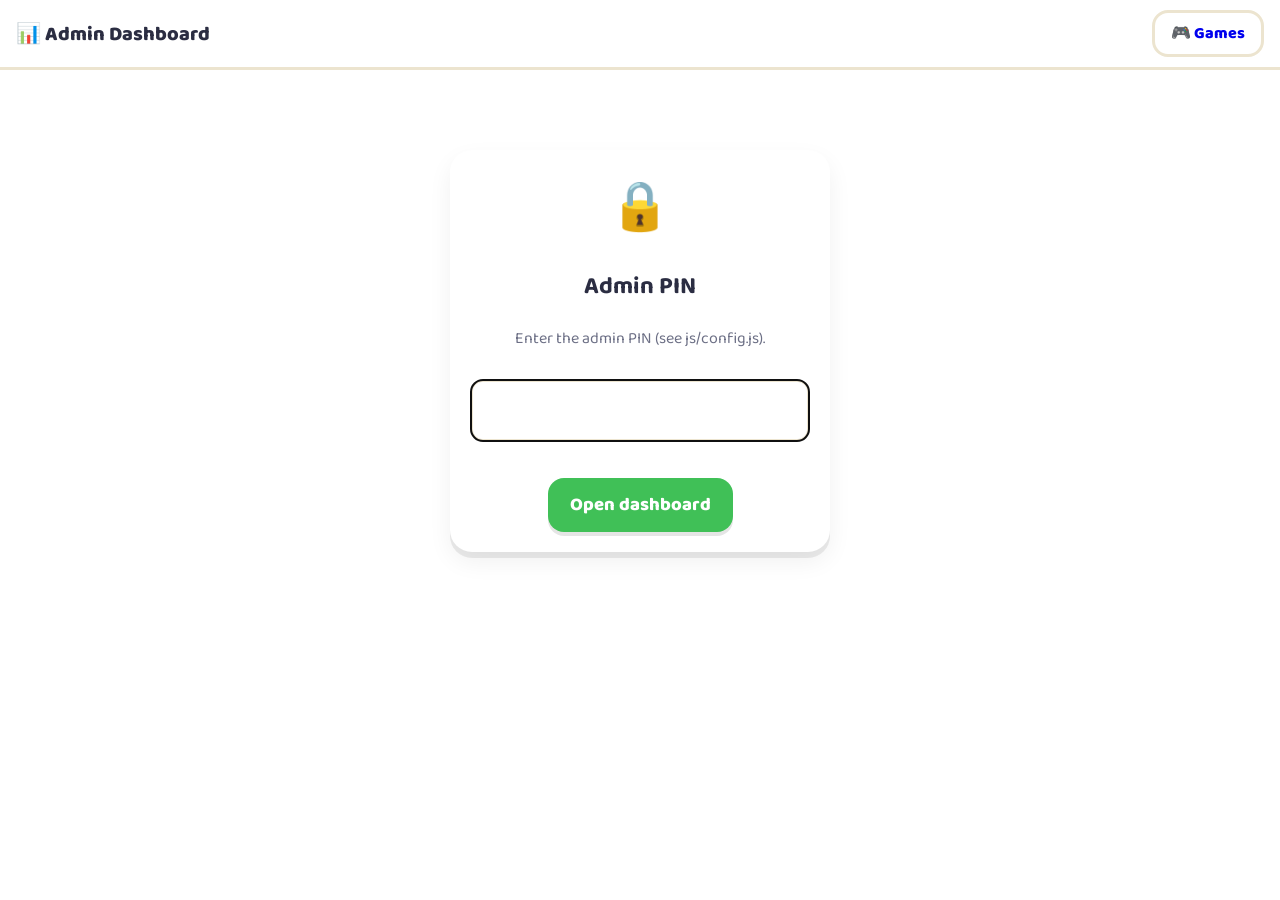
==== admin.html @ aa6cdc8b "Add player names and an admin progress dashboard - Kids enter their name before playing; stars are k" ====
<!doctype html>
<html lang="en">
<head>
  <meta charset="utf-8">
  <meta name="viewport" content="width=device-width, initial-scale=1">
  <title>Admin Dashboard · Learn & Play</title>
  <meta name="robots" content="noindex">
  <link rel="icon" href="data:image/svg+xml,<svg xmlns='http://www.w3.org/2000/svg' viewBox='0 0 100 100'><text y='.9em' font-size='90'>📊</text></svg>">
  <link rel="preconnect" href="https://fonts.googleapis.com">
  <link rel="preconnect" href="https://fonts.gstatic.com" crossorigin>
  <link href="https://fonts.googleapis.com/css2?family=Baloo+2:wght@500;700;800&family=Cairo:wght@500;700;800&display=swap" rel="stylesheet">
  <link rel="stylesheet" href="css/style.css">
  <style>
    main { max-width: 1180px; }
    .admin-top { display: flex; flex-wrap: wrap; gap: 10px; align-items: center; justify-content: space-between; margin-bottom: 14px; }
    .admin-top h2 { margin: 0; font-size: 1.8rem; }
    .source { font-weight: 700; padding: 6px 14px; border-radius: 999px; background: #fff; border: 3px solid var(--line); }
    .source.cloud { border-color: #74c0fc; background: #e7f5ff; }
    .source.local { border-color: #ffd43b; background: #fff9db; }
    .note { background: #fff9db; border: 2px solid #ffe066; border-radius: 14px; padding: 10px 14px; margin-bottom: 14px; }
    .filters { display: flex; flex-wrap: wrap; gap: 10px; margin-bottom: 16px; }
    .filters select, .filters input, .pin-box input {
      font: inherit; font-weight: 700; padding: 8px 12px; border-radius: 12px; border: 3px solid var(--line); background: #fff;
    }
    .filters input { flex: 1; min-width: 160px; }
    .kpis { display: grid; grid-template-columns: repeat(auto-fit, minmax(160px, 1fr)); gap: 12px; margin-bottom: 18px; }
    .kpi { background: #fff; border-radius: 18px; padding: 14px 16px; box-shadow: var(--shadow); }
    .kpi .v { font-size: 2rem; font-weight: 800; line-height: 1.1; }
    .kpi .l { color: var(--muted); font-weight: 700; }
    .table-wrap { overflow-x: auto; background: #fff; border-radius: 18px; box-shadow: var(--shadow); }
    table { width: 100%; border-collapse: collapse; font-size: 1rem; }
    th, td { padding: 10px 12px; text-align: start; border-bottom: 2px solid #f1f3f5; white-space: nowrap; }
    th { background: #f8f9fa; cursor: pointer; user-select: none; position: sticky; top: 0; }
    th.nosort { cursor: default; }
    tbody tr.click { cursor: pointer; }
    tbody tr.click:hover { background: #f1f8ff; }
    .pct { display: inline-flex; align-items: center; gap: 8px; }
    .meter { width: 70px; height: 10px; border-radius: 99px; background: #f1f3f5; overflow: hidden; }
    .meter i { display: block; height: 100%; border-radius: 99px; }
    .badge { display: inline-block; padding: 2px 10px; border-radius: 99px; font-weight: 800; font-size: .9rem; }
    .b-ex { background: #d3f9d8; color: #2b8a3e; } .b-vg { background: #e7f5ff; color: #1864ab; }
    .b-ok { background: #fff3bf; color: #e67700; } .b-low { background: #ffe3e3; color: #c92a2a; }
    .muted { color: var(--muted); }
    .empty { padding: 30px; text-align: center; color: var(--muted); }
    .pin-box { max-width: 380px; margin: 60px auto; text-align: center; }
    .pin-box input { width: 100%; text-align: center; font-size: 1.6rem; letter-spacing: 6px; margin: 12px 0; }
    .err { color: var(--bad); font-weight: 700; min-height: 1.5em; }
    .kid-head { display: flex; align-items: center; gap: 12px; flex-wrap: wrap; margin: 6px 0 14px; }
    .kid-head h2 { margin: 0; font-size: 2rem; }
    .cols { display: grid; grid-template-columns: 1fr 1fr; gap: 16px; }
    .cols h3, .section h3 { margin: 18px 0 8px; }
    @media (max-width: 800px) { .cols { grid-template-columns: 1fr; } }
  </style>
</head>
<body>
  <header class="topbar">
    <a class="brand" href="index.html" style="text-decoration:none;color:inherit">📊 Admin Dashboard</a>
    <div class="spacer"></div>
    <a class="btn ghost" href="index.html" style="text-decoration:none">🎮 Games</a>
  </header>
  <main id="app"></main>

  <script src="js/config.js"></script>
  <script src="js/progress.js"></script>
  <script src="js/util.js"></script>
  <script>
  (function () {
    const esc = U.esc, $app = document.getElementById('app');
    const SUBJ = { english: '🔤 English', math: '🔢 Math', arabic: '🌙 Arabic' };
    const GAME = { quiz: '❓ Quiz', time: '⏱️ Time Attack', balloon: '🎈 Balloon Pop', memory: '🃏 Memory', builder: '🧩 Word Builder' };
    const S = { pin: '', data: [], kid: null, sort: 'last', dir: -1, f: { grade: '', subject: '', q: '', days: '' } };

    /* Percent for one game: right answers out of total when that makes sense, otherwise stars out of 3. */
    const pct = r => (['quiz', 'balloon', 'builder'].includes(r.game) && +r.total > 0) ? Math.min(1, +r.score / +r.total) : (+r.stars || 0) / 3;
    const level = p => p >= .9 ? ['Excellent', 'b-ex'] : p >= .75 ? ['Very good', 'b-vg'] : p >= .6 ? ['Good', 'b-ok'] : ['Needs practice', 'b-low'];
    const pctHTML = p => p == null ? '<span class="muted">—</span>' :
      `<span class="pct"><span class="meter"><i style="width:${Math.round(p * 100)}%;background:${p >= .75 ? '#40c057' : p >= .6 ? '#fab005' : '#fa5252'}"></i></span>${Math.round(p * 100)}%</span>`;
    const badge = p => { const [l, c] = level(p); return `<span class="badge ${c}">${l}</span>`; };
    const avg = rs => rs.length ? rs.reduce((s, r) => s + pct(r), 0) / rs.length : null;
    const when = iso => { const d = new Date(iso); return isNaN(d) ? '' : d.toLocaleDateString() + ' ' + d.toLocaleTimeString([], { hour: '2-digit', minute: '2-digit' }); };
    const keyOf = n => String(n || '').trim().toLowerCase();

    /* ---------- Login ---------- */
    function login(msg = '') {
      $app.innerHTML = `<form class="card pin-box">
        <div style="font-size:3rem">🔒</div><h2>Admin PIN</h2>
        <p class="muted">${Progress.cloud() ? 'Enter the PIN you set in your Google Apps Script.' : 'Enter the admin PIN (see js/config.js).'}</p>
        <input id="pin" type="password" inputmode="numeric" autocomplete="current-password" required>
        <div class="err">${esc(msg)}</div>
        <button class="btn primary" type="submit">Open dashboard</button></form>`;
      const inp = $app.querySelector('#pin'); inp.focus();
      $app.querySelector('form').onsubmit = async e => { e.preventDefault(); await unlock(inp.value); };
    }
    async function unlock(pin) {
      try {
        if (Progress.cloud()) S.data = await Progress.fetchCloud(pin);
        else { if (pin !== String(CONFIG.LOCAL_ADMIN_PIN)) throw new Error('Wrong PIN'); S.data = Progress.local(); }
        S.pin = pin;
        try { sessionStorage.setItem('kg-admin-pin', pin); } catch (e) {}
        render();
      } catch (e) {
        try { sessionStorage.removeItem('kg-admin-pin'); } catch (er) {}
        login(e.message === 'Wrong PIN' ? 'Wrong PIN, try again.' : 'Could not load results: ' + e.message);
      }
    }

    /* ---------- Data helpers ---------- */
    function filtered() {
      const { grade, subject, q, days } = S.f, since = days ? Date.now() - days * 864e5 : 0;
      return S.data.filter(r => r.name &&
        (!grade || String(r.grade) === grade) && (!subject || r.subject === subject) &&
        (!q || keyOf(r.name).includes(keyOf(q))) && (!since || new Date(r.time) >= since));
    }
    function byKid(rows) {
      const m = new Map();
      for (const r of rows) {
        const k = keyOf(r.name);
        if (!m.has(k)) m.set(k, { key: k, name: String(r.name).trim(), rows: [] });
        m.get(k).rows.push(r);
      }
      return [...m.values()].map(k => {
        const rs = k.rows, sub = s => { const x = rs.filter(r => r.subject === s); return x.length ? avg(x) : null; };
        return Object.assign(k, {
          games: rs.length, avg: avg(rs), stars: rs.reduce((s, r) => s + (+r.stars || 0), 0),
          english: sub('english'), math: sub('math'), arabic: sub('arabic'),
          grades: [...new Set(rs.map(r => +r.grade))].sort().join(', '),
          last: rs.reduce((a, r) => (r.time > a ? r.time : a), ''),
          minutes: Math.round(rs.reduce((s, r) => s + (+r.seconds || 0), 0) / 60),
        });
      });
    }

    /* ---------- Overview ---------- */
    function render() { return S.kid ? kidView() : overview(); }

    function header() {
      const cloud = Progress.cloud();
      return `<div class="admin-top"><h2>${S.kid ? '' : 'Kids progress'}</h2>
        <div class="row" style="margin:0">
          <span class="source ${cloud ? 'cloud' : 'local'}">${cloud ? '☁️ Google Sheet · all devices' : '📱 This device only'}</span>
          <button class="btn ghost" id="refresh">🔄 Refresh</button>
          <button class="btn ghost" id="csv">⬇️ Export CSV</button>
        </div></div>
        ${cloud ? '' : `<div class="note">📱 Results are only being saved on <b>this device</b>. To see every child's results from any phone, tablet or computer, connect a free Google Sheet. The steps are in the README, under <b>"Collect results from all devices"</b>.</div>`}`;
    }
    function bindHeader() {
      $app.querySelector('#refresh').onclick = () => unlock(S.pin);
      $app.querySelector('#csv').onclick = exportCSV;
    }

    function overview() {
      const rows = filtered(), kids = byKid(rows);
      const col = { name: k => k.name.toLowerCase(), games: k => k.games, avg: k => k.avg, stars: k => k.stars, english: k => k.english ?? -1, math: k => k.math ?? -1, arabic: k => k.arabic ?? -1, last: k => k.last, minutes: k => k.minutes };
      const f = col[S.sort] || col.last;
      kids.sort((a, b) => (f(a) > f(b) ? 1 : f(a) < f(b) ? -1 : 0) * S.dir);
      const th = (id, label) => `<th data-s="${id}">${label}${S.sort === id ? (S.dir > 0 ? ' ▲' : ' ▼') : ''}</th>`;
      $app.innerHTML = header() + `
        <div class="filters">
          <input id="q" placeholder="🔍 Search a name" value="${esc(S.f.q)}" dir="auto">
          <select id="grade"><option value="">All grades</option>${[1, 2, 3, 4, 5, 6].map(g => `<option value="${g}" ${S.f.grade == g ? 'selected' : ''}>Grade ${g}</option>`).join('')}</select>
          <select id="subject"><option value="">All subjects</option>${Object.entries(SUBJ).map(([k, v]) => `<option value="${k}" ${S.f.subject === k ? 'selected' : ''}>${v}</option>`).join('')}</select>
          <select id="days"><option value="">All time</option><option value="1" ${S.f.days === '1' ? 'selected' : ''}>Today (24h)</option><option value="7" ${S.f.days === '7' ? 'selected' : ''}>Last 7 days</option><option value="30" ${S.f.days === '30' ? 'selected' : ''}>Last 30 days</option></select>
        </div>
        <div class="kpis">
          <div class="kpi"><div class="v">${kids.length}</div><div class="l">👧🧒 Kids</div></div>
          <div class="kpi"><div class="v">${rows.length}</div><div class="l">🎮 Games played</div></div>
          <div class="kpi"><div class="v">${rows.length ? Math.round(avg(rows) * 100) + '%' : '—'}</div><div class="l">📈 Average score</div></div>
          <div class="kpi"><div class="v">${rows.reduce((s, r) => s + (+r.stars || 0), 0)}</div><div class="l">⭐ Stars earned</div></div>
        </div>
        <div class="table-wrap">${kids.length ? `<table><thead><tr>
          ${th('name', 'Name')}<th class="nosort">Grades</th>${th('games', 'Games')}${th('avg', 'Average')}<th class="nosort">Level</th>
          ${th('english', 'English')}${th('math', 'Math')}${th('arabic', 'Arabic')}${th('stars', '⭐')}${th('minutes', 'Minutes')}${th('last', 'Last played')}
        </tr></thead><tbody>${kids.map(k => `<tr class="click" data-k="${esc(k.key)}">
          <td dir="auto"><b>${esc(k.name)}</b></td><td>${k.grades}</td><td>${k.games}</td><td>${pctHTML(k.avg)}</td><td>${badge(k.avg)}</td>
          <td>${pctHTML(k.english)}</td><td>${pctHTML(k.math)}</td><td>${pctHTML(k.arabic)}</td><td>${k.stars}</td><td>${k.minutes}</td>
          <td class="muted">${when(k.last)}</td></tr>`).join('')}</tbody></table>`
          : `<div class="empty">No results yet. Results appear here after a child finishes a game.</div>`}</div>
        <p class="muted">Tip: click a child's name to see details. Average = right answers out of total (Quiz, Balloon Pop, Word Builder), or stars out of 3 (Time Attack, Memory).</p>`;
      bindHeader();
      const onF = id => { const el = $app.querySelector('#' + id); el.oninput = el.onchange = () => { S.f[id] = el.value; const pos = el.selectionStart; overview(); const n = $app.querySelector('#' + id); n.focus(); if (id === 'q') n.setSelectionRange(pos, pos); }; };
      ['q', 'grade', 'subject', 'days'].forEach(onF);
      $app.querySelectorAll('th[data-s]').forEach(t => (t.onclick = () => { const s = t.dataset.s; S.dir = S.sort === s ? -S.dir : (s === 'name' ? 1 : -1); S.sort = s; overview(); }));
      $app.querySelectorAll('tr.click').forEach(tr => (tr.onclick = () => { S.kid = tr.dataset.k; window.scrollTo(0, 0); render(); }));
    }

    /* ---------- One child ---------- */
    function kidView() {
      const rows = S.data.filter(r => keyOf(r.name) === S.kid).sort((a, b) => (a.time < b.time ? 1 : -1));
      if (!rows.length) { S.kid = null; return overview(); }
      const name = String(rows[0].name).trim(), all = avg(rows);
      // Subject × grade summary
      const groups = {};
      rows.forEach(r => { const k = r.subject + '|' + r.grade; (groups[k] = groups[k] || []).push(r); });
      const sg = Object.entries(groups).map(([k, rs]) => { const [s, g] = k.split('|'); return { s, g: +g, rs, a: avg(rs), best: Math.max(...rs.map(r => +r.stars || 0)) }; })
        .sort((a, b) => a.s.localeCompare(b.s) || a.g - b.g);
      // Topics (excluding "all topics")
      const tp = {};
      rows.filter(r => r.topic && !/^(All topics|كل الدروس)$/.test(r.topic)).forEach(r => { const k = r.subject + '|' + r.grade + '|' + r.topic; (tp[k] = tp[k] || []).push(r); });
      const topics = Object.entries(tp).map(([k, rs]) => { const [s, g, t] = k.split('|'); return { s, g, t, rs, a: avg(rs) }; }).sort((a, b) => a.a - b.a);
      const weak = topics.filter(x => x.a < .6), strong = topics.filter(x => x.a >= .9);

      $app.innerHTML = header() + `
        <button class="btn ghost" id="backAll">⬅️ All kids</button>
        <div class="kid-head"><h2 dir="auto">🧒 ${esc(name)}</h2>${badge(all)}</div>
        <div class="kpis">
          <div class="kpi"><div class="v">${rows.length}</div><div class="l">🎮 Games played</div></div>
          <div class="kpi"><div class="v">${Math.round(all * 100)}%</div><div class="l">📈 Average score</div></div>
          <div class="kpi"><div class="v">${rows.reduce((s, r) => s + (+r.stars || 0), 0)}</div><div class="l">⭐ Stars earned</div></div>
          <div class="kpi"><div class="v">${Math.round(rows.reduce((s, r) => s + (+r.seconds || 0), 0) / 60)}</div><div class="l">⏱️ Minutes played</div></div>
        </div>
        <div class="cols">
          <div><h3>💪 Needs practice (below 60%)</h3>${weak.length ? `<div class="chips">${weak.map(x => `<span class="chip" dir="auto">${SUBJ[x.s] || x.s} G${x.g}: ${esc(x.t)} · ${Math.round(x.a * 100)}%</span>`).join('')}</div>` : '<p class="muted">Nothing yet 🎉</p>'}</div>
          <div><h3>🏆 Strong topics (90%+)</h3>${strong.length ? `<div class="chips">${strong.map(x => `<span class="chip" dir="auto">${SUBJ[x.s] || x.s} G${x.g}: ${esc(x.t)} · ${Math.round(x.a * 100)}%</span>`).join('')}</div>` : '<p class="muted">Keep playing to find out!</p>'}</div>
        </div>
        <div class="section"><h3>📚 By subject and grade</h3><div class="table-wrap"><table><thead><tr>
          <th class="nosort">Subject</th><th class="nosort">Grade</th><th class="nosort">Games</th><th class="nosort">Average</th><th class="nosort">Level</th><th class="nosort">Best stars</th></tr></thead>
          <tbody>${sg.map(x => `<tr><td>${SUBJ[x.s] || esc(x.s)}</td><td>Grade ${x.g}</td><td>${x.rs.length}</td><td>${pctHTML(x.a)}</td><td>${badge(x.a)}</td><td>${'★'.repeat(x.best)}${'☆'.repeat(3 - x.best)}</td></tr>`).join('')}</tbody></table></div></div>
        <div class="section"><h3>🕒 All games (newest first)</h3><div class="table-wrap"><table><thead><tr>
          <th class="nosort">When</th><th class="nosort">Subject</th><th class="nosort">Grade</th><th class="nosort">Topic</th><th class="nosort">Game</th><th class="nosort">Score</th><th class="nosort">Result</th><th class="nosort">Stars</th><th class="nosort">Time</th></tr></thead>
          <tbody>${rows.map(r => `<tr><td class="muted">${when(r.time)}</td><td>${SUBJ[r.subject] || esc(r.subject)}</td><td>${esc(r.grade)}</td><td dir="auto">${esc(r.topic || '')}</td>
            <td>${GAME[r.game] || esc(r.game)}</td><td>${esc(r.score)}${r.total !== '' && r.total != null ? ' / ' + esc(r.total) : ''}</td><td>${pctHTML(pct(r))}</td>
            <td>${'★'.repeat(+r.stars || 0)}${'☆'.repeat(3 - (+r.stars || 0))}</td><td class="muted">${Math.round((+r.seconds || 0) / 6) / 10} min</td></tr>`).join('')}</tbody></table></div></div>`;
      bindHeader();
      $app.querySelector('#backAll').onclick = () => { S.kid = null; render(); };
    }

    function exportCSV() {
      const rows = S.kid ? S.data.filter(r => keyOf(r.name) === S.kid) : filtered();
      const cols = ['time', 'name', 'grade', 'subject', 'topic', 'game', 'score', 'total', 'stars', 'seconds'];
      const cell = v => { v = String(v ?? ''); if (/^[=+\-@]/.test(v)) v = "'" + v; return /[",\n]/.test(v) ? '"' + v.replace(/"/g, '""') + '"' : v; };
      const csv = '﻿' + [cols.concat('percent').join(',')].concat(rows.map(r => cols.map(c => cell(r[c])).concat(Math.round(pct(r) * 100)).join(','))).join('\n');
      const a = document.createElement('a');
      a.href = URL.createObjectURL(new Blob([csv], { type: 'text/csv;charset=utf-8' }));
      a.download = 'kids-progress-' + new Date().toISOString().slice(0, 10) + '.csv';
      a.click(); setTimeout(() => URL.revokeObjectURL(a.href), 1000);
    }

    let saved = ''; try { saved = sessionStorage.getItem('kg-admin-pin') || ''; } catch (e) {}
    if (saved) unlock(saved); else login();
  })();
  </script>
</body>
</html>
---- css/style.css ----
:root {
  --bg: #fff8e7;
  --ink: #2b2d42;
  --muted: #6c6f85;
  --card: #ffffff;
  --line: #ece4cf;
  --primary: #4dabf7;
  --good: #40c057;
  --bad: #fa5252;
  --radius: 22px;
  --shadow: 0 6px 0 rgba(0, 0, 0, .08), 0 10px 24px rgba(0, 0, 0, .06);
  --font: 'Baloo 2', 'Cairo', system-ui, sans-serif;
  --font-ar: 'Cairo', 'Baloo 2', system-ui, sans-serif;
}
* { box-sizing: border-box; }
html, body { margin: 0; }
body {
  font-family: var(--font); color: var(--ink); min-height: 100vh;
  background: var(--bg) radial-gradient(circle at 10% 10%, #ffe8a3 0 120px, transparent 121px),
              radial-gradient(circle at 90% 30%, #d0ebff 0 90px, transparent 91px),
              radial-gradient(circle at 20% 90%, #d3f9d8 0 110px, transparent 111px);
  background-attachment: fixed;
}
[lang="ar"], .ar { font-family: var(--font-ar); }
button { font: inherit; color: inherit; cursor: pointer; border: none; background: none; -webkit-tap-highlight-color: transparent; }
button:disabled { cursor: not-allowed; }

/* ---------- Top bar ---------- */
.topbar {
  position: sticky; top: 0; z-index: 10; display: flex; align-items: center; gap: 10px;
  padding: 10px 16px; background: rgba(255, 255, 255, .9); backdrop-filter: blur(6px); border-bottom: 3px solid var(--line);
}
.brand { font-weight: 800; font-size: 1.25rem; white-space: nowrap; }
.brand .ar { color: var(--muted); font-size: 1rem; margin-inline-start: 6px; }
.spacer { flex: 1; }
.icon-btn { font-size: 1.4rem; width: 44px; height: 44px; border-radius: 14px; background: #f1f3f5; }
.icon-btn:active { transform: scale(.94); }
.stars-total { font-weight: 800; font-size: 1.15rem; background: #fff3bf; padding: 6px 14px; border-radius: 999px; }

main { max-width: 960px; margin: 0 auto; padding: 20px 16px 60px; }

/* ---------- Player ---------- */
.player-btn { font-weight: 800; background: #e7f5ff; padding: 6px 12px; border-radius: 999px; max-width: 34vw; overflow: hidden; text-overflow: ellipsis; white-space: nowrap; }
.name-form { max-width: 480px; margin: 0 auto; display: flex; flex-direction: column; gap: 14px; }
.name-form input {
  font: inherit; font-size: 1.6rem; font-weight: 700; text-align: center; padding: 14px; border-radius: 16px;
  border: 3px solid var(--line); outline: none;
}
.name-form input:focus { border-color: var(--primary); }
.players { display: flex; flex-wrap: wrap; gap: 10px; justify-content: center; }
.player-chip { padding: 10px 18px; border-radius: 999px; background: #fff; border: 3px solid var(--line); font-weight: 800; font-size: 1.15rem; }
.player-chip.on { border-color: var(--primary); background: #e7f5ff; }

/* ---------- Common ---------- */
.hero { text-align: center; margin: 10px 0 24px; }
.hero-emoji { font-size: 3rem; }
.hero h2 { font-size: clamp(1.8rem, 5vw, 2.6rem); margin: 6px 0; }
.hero h2 .ar { color: #e8590c; }
.hero p, .center { color: var(--muted); text-align: center; font-size: 1.1rem; margin-top: 0; }
.screen-title { text-align: center; font-size: clamp(1.5rem, 4.5vw, 2.1rem); margin: 4px 0 8px; }
.screen-title.small { font-size: 1.4rem; }
h3 { margin: 22px 0 10px; font-size: 1.25rem; }

.grid { display: grid; gap: 16px; }
.grades { grid-template-columns: repeat(auto-fit, minmax(150px, 1fr)); }
.subjects { grid-template-columns: repeat(auto-fit, minmax(220px, 1fr)); }
.games { grid-template-columns: repeat(auto-fit, minmax(170px, 1fr)); }

.tile-card {
  --c: var(--primary);
  display: flex; flex-direction: column; align-items: center; gap: 2px; padding: 20px 12px;
  background: var(--card); border-radius: var(--radius); box-shadow: var(--shadow); border: 4px solid var(--c);
  transition: transform .15s ease;
}
.tile-card:hover:not(:disabled) { transform: translateY(-4px) rotate(-1deg); }
.tile-card:active:not(:disabled) { transform: scale(.97); }
.tile-card:disabled { opacity: .4; filter: grayscale(1); }
.tile-card .big-emoji { font-size: 3rem; line-height: 1.2; }
.tile-card .label { font-weight: 800; font-size: 1.35rem; }
.tile-card .sub { color: var(--muted); font-size: 1rem; text-align: center; }
.tile-card .mini-stars { margin-top: 6px; color: #f59f00; font-weight: 800; letter-spacing: 2px; }
.grade { background: color-mix(in srgb, var(--c) 12%, white); }
.subject.english { --c: #4dabf7; }
.subject.math { --c: #ff922b; }
.subject.arabic { --c: #51cf66; }
.subject .big-emoji { font-size: 4rem; }
.hub.english .game-card, .game-wrap.english { --c: #4dabf7; }
.hub.math .game-card, .game-wrap.math { --c: #ff922b; }
.hub.arabic .game-card, .game-wrap.arabic { --c: #51cf66; }

.chips { display: flex; flex-wrap: wrap; gap: 8px; }
.chip { padding: 8px 16px; border-radius: 999px; background: #fff; border: 3px solid var(--line); font-weight: 700; font-size: 1.05rem; }
.chip.on { background: var(--c, #4dabf7); color: #fff; border-color: var(--ink); transform: scale(1.06); box-shadow: 0 4px 0 rgba(0, 0, 0, .2); }
.hub.english { --c: #4dabf7; }
.hub.math { --c: #ff922b; }
.hub.arabic { --c: #40c057; }
.hint.start { text-align: start; margin: -4px 0 10px; }
.selected-topic {
  margin-top: 14px; padding: 10px 16px; border-radius: 16px; background: #fff; border: 3px dashed var(--c, #4dabf7);
  font-size: 1.15rem; text-align: center;
}
.selected-topic.pulse { animation: bounce .4s; }
.game-topic { text-align: center; margin: -4px 0 12px; font-weight: 700; color: var(--muted); }

.card { background: var(--card); border-radius: var(--radius); box-shadow: var(--shadow); padding: 20px; }
.btn { padding: 12px 22px; border-radius: 16px; font-weight: 800; font-size: 1.15rem; background: #f1f3f5; box-shadow: 0 4px 0 rgba(0, 0, 0, .1); }
.btn.primary { background: var(--good); color: #fff; }
.btn.ghost { background: #fff; border: 3px solid var(--line); box-shadow: none; padding: 8px 16px; font-size: 1rem; }
.btn:active { transform: translateY(2px); box-shadow: none; }
.row { display: flex; gap: 12px; justify-content: center; flex-wrap: wrap; margin-top: 16px; }
.hint { text-align: center; color: var(--muted); margin: 0 0 10px; }

/* ---------- Game layout ---------- */
.game-wrap { --c: var(--primary); max-width: 720px; margin: 0 auto; }
.game-head { display: flex; align-items: center; gap: 10px; margin-bottom: 14px; }
.pill { background: #fff; padding: 6px 14px; border-radius: 999px; font-weight: 800; box-shadow: var(--shadow); white-space: nowrap; }
.bar { flex: 1; height: 14px; background: #fff; border-radius: 999px; overflow: hidden; box-shadow: inset 0 2px 4px rgba(0, 0, 0, .1); }
.bar-fill { height: 100%; background: var(--c); border-radius: 999px; transition: width .4s; }

.question { text-align: center; border: 4px solid var(--c); }
.question.small { padding: 12px; }
.q-prompt { font-size: 1.3rem; font-weight: 700; color: var(--muted); }
.q-big { font-size: clamp(2rem, 8vw, 3.4rem); font-weight: 800; margin: 8px 0; word-break: break-word; direction: ltr; unicode-bidi: plaintext; }
.q-big.emoji { font-size: clamp(4rem, 16vw, 6rem); line-height: 1.2; }
.q-big.emoji.small { font-size: 3.4rem; }
.q-big.emoji-row { font-size: clamp(1.8rem, 6vw, 2.6rem); letter-spacing: 4px; line-height: 1.5; }
.q-big.letter { font-size: clamp(5rem, 20vw, 7rem); color: #2f9e44; line-height: 1.3; }
.q-big.sentence { font-size: clamp(1.4rem, 5vw, 2rem); }
.question.small .q-big { font-size: clamp(1.4rem, 5vw, 2.2rem); margin: 4px 0; }
.question.small .q-big.emoji { font-size: 3rem; }
.question.small .q-big.sentence { font-size: 1.3rem; }
.speak { font-size: 1.3rem; background: #e7f5ff; border-radius: 12px; padding: 2px 10px; vertical-align: middle; }

.q-tiles, .slots { display: flex; justify-content: center; gap: 8px; flex-wrap: wrap; margin: 10px 0; }
.tile, .slot {
  min-width: 54px; height: 62px; display: inline-flex; align-items: center; justify-content: center; padding: 0 8px;
  font-size: 2rem; font-weight: 800; background: #f8f9fa; border: 3px solid var(--line); border-radius: 14px;
}
.tile.blank { background: #fff3bf; border-color: #fcc419; border-style: dashed; color: #e67700; }
.slot { border-style: dashed; }
.slot.filled { border-style: solid; background: #e7f5ff; border-color: #74c0fc; }
.slots.good .slot { background: #d3f9d8; border-color: var(--good); }

.answers { display: grid; grid-template-columns: repeat(2, 1fr); gap: 14px; margin-top: 16px; }
.answer {
  background: #fff; border-radius: 18px; padding: 16px 10px; min-height: 76px; font-size: clamp(1.2rem, 4vw, 1.7rem); font-weight: 800;
  box-shadow: 0 5px 0 var(--line); border: 3px solid var(--line); transition: transform .1s;
}
.answer:hover { border-color: var(--c); }
.answer:active { transform: translateY(3px); box-shadow: none; }
.answer.correct { background: #d3f9d8; border-color: var(--good); box-shadow: 0 5px 0 #2b8a3e; animation: bounce .4s; }
.answer.wrong { background: #ffe3e3; border-color: var(--bad); box-shadow: 0 5px 0 #c92a2a; animation: shake .4s; }
.feedback { text-align: center; font-size: 1.4rem; font-weight: 800; min-height: 2.2rem; margin-top: 12px; }

/* ---------- Balloon pop ---------- */
.sky {
  position: relative; height: min(56vh, 460px); margin-top: 12px; border-radius: var(--radius); overflow: hidden;
  background: linear-gradient(#bde0fe, #e7f5ff 70%, #d3f9d8); box-shadow: var(--shadow);
}
.balloon {
  --c: #ff6b6b; position: absolute; bottom: -100px; transform: translateX(-50%);
  width: clamp(82px, 20vw, 120px); height: clamp(98px, 24vw, 140px); border-radius: 50% 50% 48% 48%;
  background: radial-gradient(circle at 30% 30%, rgba(255, 255, 255, .6), transparent 30%), var(--c);
  color: #fff; font-weight: 800; font-size: clamp(1rem, 3.6vw, 1.4rem); text-shadow: 0 2px 2px rgba(0, 0, 0, .25);
  display: flex; align-items: center; justify-content: center; padding: 8px; line-height: 1.1;
}
.balloon::after { content: ''; position: absolute; bottom: -34px; left: 50%; width: 2px; height: 34px; background: rgba(0, 0, 0, .3); }
.balloon span { word-break: break-word; }
.balloon.popped { animation: pop .35s forwards; }
.balloon.wrong-b { filter: grayscale(1); opacity: .5; animation: shake .4s; }
.balloon.escaped { outline: 4px solid #fcc419; }

/* ---------- Memory ---------- */
.memory { display: grid; gap: 10px; grid-template-columns: repeat(4, 1fr); }
.mcard {
  position: relative; aspect-ratio: 1 / 1; border-radius: 16px; perspective: 600px; font-weight: 800;
  font-size: clamp(.95rem, 3.4vw, 1.4rem);
}
.mcard span {
  position: absolute; inset: 0; display: flex; align-items: center; justify-content: center; padding: 6px; border-radius: 16px;
  backface-visibility: hidden; transition: transform .35s; word-break: break-word; line-height: 1.15; text-align: center;
}
.mcard .front { background: var(--c); color: #fff; font-size: 2rem; box-shadow: 0 5px 0 rgba(0, 0, 0, .15); }
.mcard .back { background: #fff; border: 3px solid var(--c); transform: rotateY(180deg); }
.mcard .back.emo { font-size: clamp(1.1rem, 4vw, 1.8rem); }
.mcard.open .front, .mcard.done .front { transform: rotateY(180deg); }
.mcard.open .back, .mcard.done .back { transform: rotateY(360deg); }
.mcard.done .back { background: #d3f9d8; border-color: var(--good); }

/* ---------- Word builder ---------- */
.letters { display: flex; flex-wrap: wrap; justify-content: center; gap: 10px; margin-top: 16px; }
.letter-tile {
  width: 62px; height: 62px; border-radius: 16px; font-size: 2rem; font-weight: 800; background: #fff3bf;
  border: 3px solid #fcc419; box-shadow: 0 5px 0 #f59f00;
}
.letter-tile:disabled { opacity: .2; }
.letter-tile:active:not(:disabled) { transform: translateY(3px); box-shadow: none; }

/* ---------- Results ---------- */
.result { text-align: center; max-width: 520px; margin: 30px auto; }
.result-stars span { font-size: 4.5rem; color: #dee2e6; display: inline-block; }
.result-stars span.on { color: #fcc419; animation: starIn .5s both; text-shadow: 0 4px 0 #f08c00; }
.result .score { font-size: 1.4rem; }

/* ---------- Confetti ---------- */
#confetti { position: fixed; inset: 0; pointer-events: none; overflow: hidden; z-index: 50; }
#confetti i { position: absolute; top: -20px; width: 10px; height: 16px; border-radius: 3px; animation: fall linear forwards; }

@keyframes fall { to { top: 105vh; transform: rotate(720deg); } }
@keyframes shake { 0%, 100% { translate: 0; } 25% { translate: -8px; } 75% { translate: 8px; } }
@keyframes bounce { 50% { scale: 1.08; } }
@keyframes pop { to { scale: 1.6; opacity: 0; } }
@keyframes starIn { from { scale: 0; rotate: -90deg; } to { scale: 1; rotate: 0deg; } }
.shake { animation: shake .4s; }

@media (max-width: 560px) {
  .brand .ar { display: none; }
  .brand { font-size: 1rem; }
  .topbar { gap: 6px; padding: 8px 10px; }
  .stars-total { padding: 6px 10px; font-size: 1rem; }
  .grades { grid-template-columns: repeat(2, 1fr); }
  .games { grid-template-columns: repeat(2, 1fr); }
  .memory { gap: 7px; }
  .letter-tile { width: 52px; height: 52px; font-size: 1.6rem; }
  .tile, .slot { min-width: 44px; height: 54px; font-size: 1.6rem; }
}
@media (prefers-reduced-motion: reduce) { * { animation: none !important; transition: none !important; } }
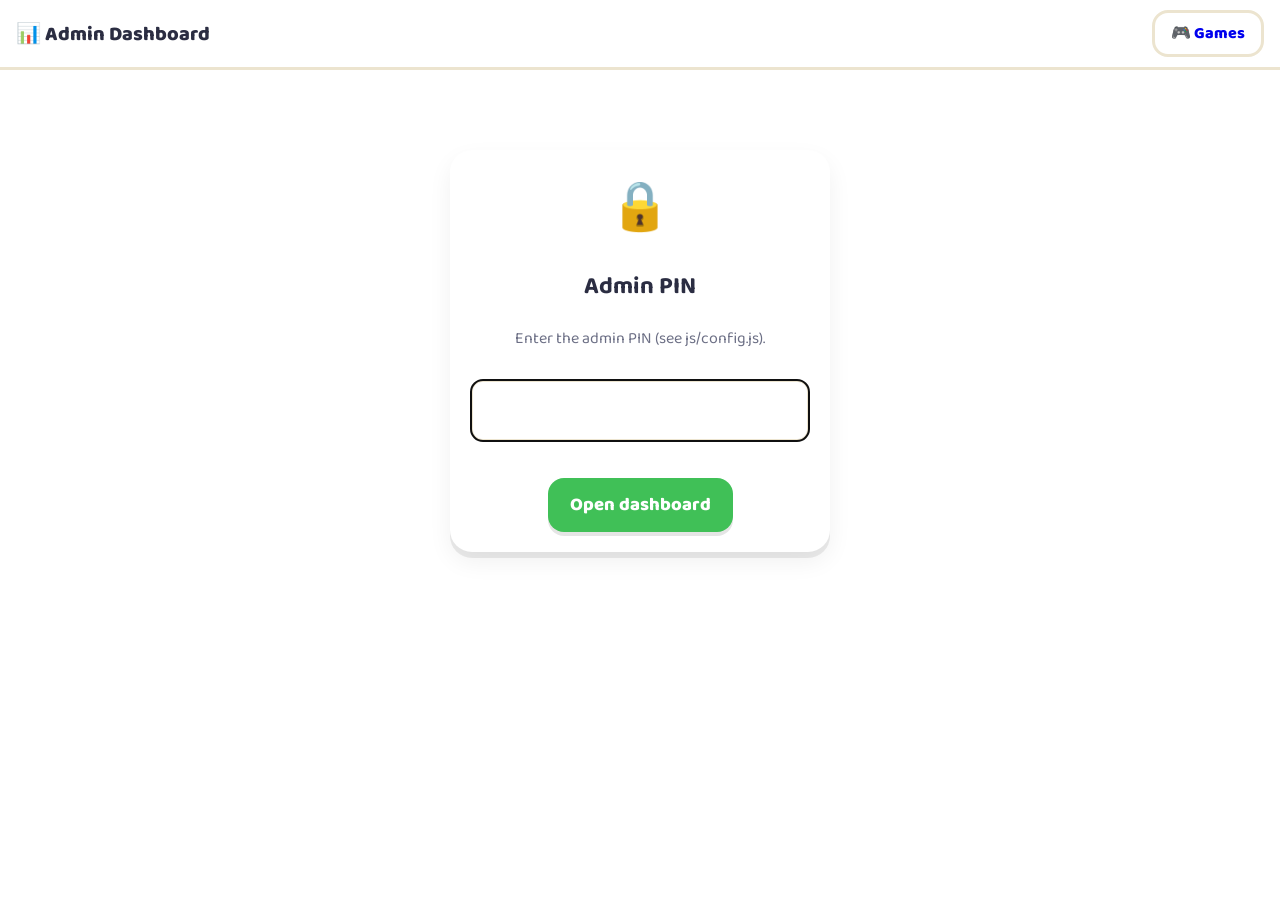
==== commit 747b8e3c: "Clarify which gear to click when deploying the Apps Script Co-Authored-By: Claude Opus 5.5 <noreply@" ====
--- a/admin.html
+++ b/admin.html
@@ -9,7 +9,7 @@
   <link rel="preconnect" href="https://fonts.googleapis.com">
   <link rel="preconnect" href="https://fonts.gstatic.com" crossorigin>
   <link href="https://fonts.googleapis.com/css2?family=Baloo+2:wght@500;700;800&family=Cairo:wght@500;700;800&display=swap" rel="stylesheet">
-  <link rel="stylesheet" href="css/style.css">
+  <link rel="stylesheet" href="css/style.css?v=20261104c">
   <style>
     main { max-width: 1180px; }
     .admin-top { display: flex; flex-wrap: wrap; gap: 10px; align-items: center; justify-content: space-between; margin-bottom: 14px; }
@@ -44,6 +44,19 @@
     .empty { padding: 30px; text-align: center; color: var(--muted); }
     .pin-box { max-width: 380px; margin: 60px auto; text-align: center; }
     .pin-box input { width: 100%; text-align: center; font-size: 1.6rem; letter-spacing: 6px; margin: 12px 0; }
+    .setup { background: #fff9db; border: 2px solid #ffe066; border-radius: 14px; padding: 10px 14px; margin-bottom: 14px; }
+    .setup summary { cursor: pointer; font-size: 1.05rem; }
+    .setup ol { padding-inline-start: 22px; } .setup li { margin: 10px 0; line-height: 1.5; }
+    .setup input { flex: 1; min-width: 240px; font: inherit; padding: 8px 12px; border-radius: 12px; border: 3px solid var(--line); }
+    .setup code { background: #fff; padding: 2px 6px; border-radius: 6px; word-break: break-all; }
+    .setup .btn { font-size: .95rem; padding: 6px 12px; }
+    .test-msg { margin-top: 6px; font-weight: 700; }
+    .hw-form { margin-top: 12px; }
+    .switch { display: flex; gap: 10px; align-items: center; font-size: 1.1rem; cursor: pointer; }
+    .switch input { width: 22px; height: 22px; }
+    .small { font-size: .9rem; }
+    .updated { margin: -6px 0 12px; min-height: 1.4em; }
+    .flash { color: #2b8a3e; margin-inline-start: 8px; animation: bounce .4s; }
     .err { color: var(--bad); font-weight: 700; min-height: 1.5em; }
     .kid-head { display: flex; align-items: center; gap: 12px; flex-wrap: wrap; margin: 6px 0 14px; }
     .kid-head h2 { margin: 0; font-size: 2rem; }
@@ -60,18 +73,21 @@
   </header>
   <main id="app"></main>
 
-  <script src="js/config.js"></script>
-  <script src="js/progress.js"></script>
-  <script src="js/util.js"></script>
+  <script src="js/config.js?v=20261104c"></script>
+  <script src="js/progress.js?v=20261104c"></script>
+  <script src="js/util.js?v=20261104c"></script>
+  <script src="js/data/english.js?v=20261104c"></script>
+  <script src="js/data/math.js?v=20261104c"></script>
+  <script src="js/data/arabic.js?v=20261104c"></script>
   <script>
   (function () {
     const esc = U.esc, $app = document.getElementById('app');
-    const SUBJ = { english: '🔤 English', math: '🔢 Math', arabic: '🌙 Arabic' };
-    const GAME = { quiz: '❓ Quiz', time: '⏱️ Time Attack', balloon: '🎈 Balloon Pop', memory: '🃏 Memory', builder: '🧩 Word Builder' };
-    const S = { pin: '', data: [], kid: null, sort: 'last', dir: -1, f: { grade: '', subject: '', q: '', days: '' } };
+    const SUBJ = { english: '🔤 English', math: '🔢 Math', arabic: '🌙 Arabic', mixed: '🎲 Mixed' };
+    const GAME = { quiz: '❓ Quiz', time: '⏱️ Time Attack', balloon: '🎈 Balloon Pop', memory: '🃏 Memory', builder: '🧩 Word Builder', order: '🔀 Put in Order', practice: '♻️ Practice', daily: '📅 Daily Challenge' };
+    const S = { updated: null, msg: '', busy: false, pin: '', data: [], settings: { leaderboard: false, homework: [] }, kid: null, sort: 'last', dir: -1, f: { grade: '', subject: '', q: '', days: '', cls: '' } };
 
     /* Percent for one game: right answers out of total when that makes sense, otherwise stars out of 3. */
-    const pct = r => (['quiz', 'balloon', 'builder'].includes(r.game) && +r.total > 0) ? Math.min(1, +r.score / +r.total) : (+r.stars || 0) / 3;
+    const pct = r => (['quiz', 'balloon', 'builder', 'order', 'practice', 'daily'].includes(r.game) && +r.total > 0) ? Math.min(1, +r.score / +r.total) : (+r.stars || 0) / 3;
     const level = p => p >= .9 ? ['Excellent', 'b-ex'] : p >= .75 ? ['Very good', 'b-vg'] : p >= .6 ? ['Good', 'b-ok'] : ['Needs practice', 'b-low'];
     const pctHTML = p => p == null ? '<span class="muted">—</span>' :
       `<span class="pct"><span class="meter"><i style="width:${Math.round(p * 100)}%;background:${p >= .75 ? '#40c057' : p >= .6 ? '#fab005' : '#fa5252'}"></i></span>${Math.round(p * 100)}%</span>`;
@@ -85,20 +101,26 @@
       $app.innerHTML = `<form class="card pin-box">
         <div style="font-size:3rem">🔒</div><h2>Admin PIN</h2>
         <p class="muted">${Progress.cloud() ? 'Enter the PIN you set in your Google Apps Script.' : 'Enter the admin PIN (see js/config.js).'}</p>
-        <input id="pin" type="password" inputmode="numeric" autocomplete="current-password" required>
+        <input id="pin" type="password" inputmode="numeric" autocomplete="off" autocorrect="off" autocapitalize="off" spellcheck="false" required>
         <div class="err">${esc(msg)}</div>
         <button class="btn primary" type="submit">Open dashboard</button></form>`;
       const inp = $app.querySelector('#pin'); inp.focus();
-      $app.querySelector('form').onsubmit = async e => { e.preventDefault(); await unlock(inp.value); };
-    }
-    async function unlock(pin) {
+      inp.value = '';
+      $app.querySelector('form').onsubmit = async e => { e.preventDefault(); await unlock(inp.value.replace(/\s+/g, '')); };
+    }
+    async function unlock(pin, refresh = false) {
       try {
-        if (Progress.cloud()) S.data = await Progress.fetchCloud(pin);
-        else { if (pin !== String(CONFIG.LOCAL_ADMIN_PIN)) throw new Error('Wrong PIN'); S.data = Progress.local(); }
+        const before = S.data.length;
+        if (Progress.cloud()) { const d = await Progress.fetchCloud(pin); S.data = d.results; S.settings = Object.assign({ leaderboard: false, homework: [] }, d.settings); }
+        else { if (String(pin).trim() !== String(CONFIG.LOCAL_ADMIN_PIN).trim()) throw new Error('Wrong PIN'); S.data = Progress.local(); S.settings = Progress.settings(); }
         S.pin = pin;
+        const added = S.data.length - before;
+        S.updated = new Date();
+        S.msg = refresh ? (added > 0 ? `✅ ${added} new result${added > 1 ? 's' : ''}` : '✅ Up to date — no new results') : '';
         try { sessionStorage.setItem('kg-admin-pin', pin); } catch (e) {}
         render();
       } catch (e) {
+        if (refresh && e.message !== 'Wrong PIN') { S.msg = '⚠️ Could not refresh: ' + e.message; render(); return; }
         try { sessionStorage.removeItem('kg-admin-pin'); } catch (er) {}
         login(e.message === 'Wrong PIN' ? 'Wrong PIN, try again.' : 'Could not load results: ' + e.message);
       }
@@ -106,8 +128,8 @@
 
     /* ---------- Data helpers ---------- */
     function filtered() {
-      const { grade, subject, q, days } = S.f, since = days ? Date.now() - days * 864e5 : 0;
-      return S.data.filter(r => r.name &&
+      const { grade, subject, q, days, cls } = S.f, since = days ? Date.now() - days * 864e5 : 0;
+      return S.data.filter(r => r.name && (!cls || String(r.cls || '') === cls) &&
         (!grade || String(r.grade) === grade) && (!subject || r.subject === subject) &&
         (!q || keyOf(r.name).includes(keyOf(q))) && (!since || new Date(r.time) >= since));
     }
@@ -123,7 +145,9 @@
         return Object.assign(k, {
           games: rs.length, avg: avg(rs), stars: rs.reduce((s, r) => s + (+r.stars || 0), 0),
           english: sub('english'), math: sub('math'), arabic: sub('arabic'),
-          grades: [...new Set(rs.map(r => +r.grade))].sort().join(', '),
+          grades: [...new Set(rs.map(r => +r.grade).filter(Boolean))].sort().join(', '),
+          cls: (rs.slice().sort((a, b) => (a.time < b.time ? 1 : -1)).find(r => r.cls) || {}).cls || '',
+          avatar: (rs.slice().sort((a, b) => (a.time < b.time ? 1 : -1)).find(r => r.avatar) || {}).avatar || '🧒',
           last: rs.reduce((a, r) => (r.time > a ? r.time : a), ''),
           minutes: Math.round(rs.reduce((s, r) => s + (+r.seconds || 0), 0) / 60),
         });
@@ -138,19 +162,80 @@
       return `<div class="admin-top"><h2>${S.kid ? '' : 'Kids progress'}</h2>
         <div class="row" style="margin:0">
           <span class="source ${cloud ? 'cloud' : 'local'}">${cloud ? '☁️ Google Sheet · all devices' : '📱 This device only'}</span>
-          <button class="btn ghost" id="refresh">🔄 Refresh</button>
+          <button class="btn ghost" id="refresh" ${S.busy ? 'disabled' : ''}>${S.busy ? '⏳ Refreshing…' : '🔄 Refresh'}</button>
           <button class="btn ghost" id="csv">⬇️ Export CSV</button>
         </div></div>
-        ${cloud ? '' : `<div class="note">📱 Results are only being saved on <b>this device</b>. To see every child's results from any phone, tablet or computer, connect a free Google Sheet. The steps are in the README, under <b>"Collect results from all devices"</b>.</div>`}`;
-    }
+        <p class="updated muted">${S.updated ? 'Last updated ' + S.updated.toLocaleTimeString([], { hour: '2-digit', minute: '2-digit', second: '2-digit' }) + ' · updates automatically every 30 seconds' : ''}
+          ${S.msg ? `<b class="flash">${esc(S.msg)}</b>` : ''}</p>
+        ${cloud ? '' : setupHTML()}`;
+    }
+    /* ---------- Guided setup for syncing all devices ---------- */
+    const EDIT_URL = 'https://github.com/iAlMosawi/KidsGame/edit/claude/modest-thompson-sdctsp/js/config.js';
+    function setupHTML() {
+      return `<details class="setup" ${S.setupOpen ? 'open' : ''}><summary>📱➡️☁️ <b>Results are saved on this device only.</b> Click here to sync every PC, laptop and phone (free, about 5 minutes)</summary>
+        <ol>
+          <li>Open <a href="https://sheets.new" target="_blank" rel="noopener">sheets.new</a> to create a new Google Sheet. Name it, for example, <b>Kids Game Results</b>.</li>
+          <li>In the Sheet, click <b>Extensions → Apps Script</b>. Delete everything in the editor, then
+            <button class="btn ghost" id="copyCode" type="button">📋 Copy the code</button> and paste it in. Click 💾 <b>Save</b>.
+            <br><span class="muted">The admin PIN in this code is <b>${esc(S.pin)}</b>.</span></li>
+          <li>Click <b>Deploy → New deployment</b>. Click the small ⚙️ gear <b>next to the words "Select type" in the top-left corner</b> (not the big one in the middle) and choose <b>Web app</b>. Set
+            <b>Execute as: Me</b> and <b>Who has access: Anyone</b>, then click <b>Deploy</b>.
+            Google asks for permission: choose your account → <b>Advanced</b> → <b>Go to … (unsafe)</b> → <b>Allow</b>. This is your own script, so it's safe.</li>
+          <li>Copy the <b>Web app URL</b> (it ends with <code>/exec</code>), paste it here and test it:
+            <div class="row" style="justify-content:flex-start"><input id="sheetUrl" placeholder="https://script.google.com/macros/s/…/exec" value="${esc(S.testUrl || '')}">
+            <button class="btn primary" id="testUrl" type="button">Test connection</button></div>
+            <div class="test-msg">${S.testMsg || ''}</div></li>
+          <li>Last step, which turns syncing on for every device: open <a href="${EDIT_URL}" target="_blank" rel="noopener">js/config.js on GitHub ✏️</a>,
+            replace <code>SHEET_URL: ''</code> with the line below, and click <b>Commit changes</b>. You can also send the URL to Claude to do it for you.
+            <div class="row" style="justify-content:flex-start"><code class="line" id="cfgLine">SHEET_URL: '${esc(S.testUrl || 'paste-your-url-here')}',</code>
+            <button class="btn ghost" id="copyLine" type="button">📋 Copy line</button></div></li>
+        </ol>
+        <p class="muted">After 1–2 minutes, every device that opens the games sends results to your Sheet, including games already played on that device, and this dashboard shows them all.</p></details>`;
+    }
+    const copy = async (text, btn) => {
+      try { await navigator.clipboard.writeText(text); }
+      catch (e) { const t = document.createElement('textarea'); t.value = text; document.body.appendChild(t); t.select(); document.execCommand('copy'); t.remove(); }
+      const old = btn.textContent; btn.textContent = '✅ Copied!'; setTimeout(() => (btn.textContent = old), 1500);
+    };
+    function bindSetup() {
+      const d = $app.querySelector('details.setup'); if (!d) return;
+      d.ontoggle = () => (S.setupOpen = d.open);
+      $app.querySelector('#copyCode').onclick = async e => {
+        const btn = e.currentTarget;
+        try {
+          let code = await (await fetch('apps-script/Code.gs?v=' + Date.now())).text();
+          code = code.replace(/const ADMIN_PIN = '[^']*';/, "const ADMIN_PIN = '" + S.pin.replace(/'/g, '') + "';");
+          copy(code, btn);
+        } catch (er) { btn.textContent = '⚠️ Open apps-script/Code.gs on GitHub instead'; }
+      };
+      $app.querySelector('#copyLine').onclick = e => copy($app.querySelector('#cfgLine').textContent, e.currentTarget);
+      const inp = $app.querySelector('#sheetUrl');
+      inp.oninput = () => { S.testUrl = inp.value.trim(); $app.querySelector('#cfgLine').textContent = `SHEET_URL: '${S.testUrl || 'paste-your-url-here'}',`; };
+      $app.querySelector('#testUrl').onclick = async () => {
+        const url = inp.value.trim(); S.testUrl = url;
+        const msg = $app.querySelector('.test-msg');
+        if (!/^https:\/\/script\.google(usercontent)?\.com\/.+\/exec$/.test(url)) { msg.innerHTML = '⚠️ That doesn\'t look right. It should start with <code>https://script.google.com/macros/s/</code> and end with <code>/exec</code>.'; return; }
+        msg.textContent = '⏳ Testing…';
+        try {
+          const j = await (await fetch(url + '?pin=' + encodeURIComponent(S.pin))).json();
+          S.testMsg = j.ok ? `✅ It works! Your Sheet has ${j.results.length} result(s). Now do the last step below.`
+            : (j.error === 'Wrong PIN' ? '⚠️ Connected, but the PIN in the script is different from the one you used here. Make them match (ADMIN_PIN in the script), then use Deploy → Manage deployments → ✏️ → New version.' : '⚠️ ' + esc(j.error || 'Unknown error'));
+        } catch (er) {
+          S.testMsg = '⚠️ Could not connect. Check that "Who has access" is set to <b>Anyone</b> and that you copied the <b>Web app</b> URL.';
+        }
+        msg.innerHTML = S.testMsg;
+      };
+    }
+
     function bindHeader() {
-      $app.querySelector('#refresh').onclick = () => unlock(S.pin);
+      bindSetup();
+      $app.querySelector('#refresh').onclick = () => refresh(true);
       $app.querySelector('#csv').onclick = exportCSV;
     }
 
     function overview() {
       const rows = filtered(), kids = byKid(rows);
-      const col = { name: k => k.name.toLowerCase(), games: k => k.games, avg: k => k.avg, stars: k => k.stars, english: k => k.english ?? -1, math: k => k.math ?? -1, arabic: k => k.arabic ?? -1, last: k => k.last, minutes: k => k.minutes };
+      const col = { cls: k => k.cls, name: k => k.name.toLowerCase(), games: k => k.games, avg: k => k.avg, stars: k => k.stars, english: k => k.english ?? -1, math: k => k.math ?? -1, arabic: k => k.arabic ?? -1, last: k => k.last, minutes: k => k.minutes };
       const f = col[S.sort] || col.last;
       kids.sort((a, b) => (f(a) > f(b) ? 1 : f(a) < f(b) ? -1 : 0) * S.dir);
       const th = (id, label) => `<th data-s="${id}">${label}${S.sort === id ? (S.dir > 0 ? ' ▲' : ' ▼') : ''}</th>`;
@@ -159,6 +244,7 @@
           <input id="q" placeholder="🔍 Search a name" value="${esc(S.f.q)}" dir="auto">
           <select id="grade"><option value="">All grades</option>${[1, 2, 3, 4, 5, 6].map(g => `<option value="${g}" ${S.f.grade == g ? 'selected' : ''}>Grade ${g}</option>`).join('')}</select>
           <select id="subject"><option value="">All subjects</option>${Object.entries(SUBJ).map(([k, v]) => `<option value="${k}" ${S.f.subject === k ? 'selected' : ''}>${v}</option>`).join('')}</select>
+          <select id="cls"><option value="">All classes</option>${classes().map(c => `<option value="${esc(c)}" ${S.f.cls === c ? 'selected' : ''}>Class ${esc(c)}</option>`).join('')}</select>
           <select id="days"><option value="">All time</option><option value="1" ${S.f.days === '1' ? 'selected' : ''}>Today (24h)</option><option value="7" ${S.f.days === '7' ? 'selected' : ''}>Last 7 days</option><option value="30" ${S.f.days === '30' ? 'selected' : ''}>Last 30 days</option></select>
         </div>
         <div class="kpis">
@@ -168,17 +254,20 @@
           <div class="kpi"><div class="v">${rows.reduce((s, r) => s + (+r.stars || 0), 0)}</div><div class="l">⭐ Stars earned</div></div>
         </div>
         <div class="table-wrap">${kids.length ? `<table><thead><tr>
-          ${th('name', 'Name')}<th class="nosort">Grades</th>${th('games', 'Games')}${th('avg', 'Average')}<th class="nosort">Level</th>
+          ${th('name', 'Name')}${th('cls', 'Class')}<th class="nosort">Grades</th>${th('games', 'Games')}${th('avg', 'Average')}<th class="nosort">Level</th>
           ${th('english', 'English')}${th('math', 'Math')}${th('arabic', 'Arabic')}${th('stars', '⭐')}${th('minutes', 'Minutes')}${th('last', 'Last played')}
         </tr></thead><tbody>${kids.map(k => `<tr class="click" data-k="${esc(k.key)}">
-          <td dir="auto"><b>${esc(k.name)}</b></td><td>${k.grades}</td><td>${k.games}</td><td>${pctHTML(k.avg)}</td><td>${badge(k.avg)}</td>
+          <td dir="auto"><b>${k.avatar} ${esc(k.name)}</b></td><td>${esc(k.cls) || '<span class="muted">—</span>'}</td><td>${k.grades}</td><td>${k.games}</td><td>${pctHTML(k.avg)}</td><td>${badge(k.avg)}</td>
           <td>${pctHTML(k.english)}</td><td>${pctHTML(k.math)}</td><td>${pctHTML(k.arabic)}</td><td>${k.stars}</td><td>${k.minutes}</td>
           <td class="muted">${when(k.last)}</td></tr>`).join('')}</tbody></table>`
           : `<div class="empty">No results yet. Results appear here after a child finishes a game.</div>`}</div>
-        <p class="muted">Tip: click a child's name to see details. Average = right answers out of total (Quiz, Balloon Pop, Word Builder), or stars out of 3 (Time Attack, Memory).</p>`;
+        <p class="muted">Tip: click a child's name to see details. Average = right answers out of total (Quiz, Balloon Pop, Word Builder, Put in Order, Practice, Daily), or stars out of 3 (Time Attack, Memory).</p>
+        ${homeworkHTML()}
+        ${settingsHTML()}`;
       bindHeader();
       const onF = id => { const el = $app.querySelector('#' + id); el.oninput = el.onchange = () => { S.f[id] = el.value; const pos = el.selectionStart; overview(); const n = $app.querySelector('#' + id); n.focus(); if (id === 'q') n.setSelectionRange(pos, pos); }; };
-      ['q', 'grade', 'subject', 'days'].forEach(onF);
+      ['q', 'grade', 'subject', 'days', 'cls'].forEach(onF);
+      bindHomework();
       $app.querySelectorAll('th[data-s]').forEach(t => (t.onclick = () => { const s = t.dataset.s; S.dir = S.sort === s ? -S.dir : (s === 'name' ? 1 : -1); S.sort = s; overview(); }));
       $app.querySelectorAll('tr.click').forEach(tr => (tr.onclick = () => { S.kid = tr.dataset.k; window.scrollTo(0, 0); render(); }));
     }
@@ -201,7 +290,9 @@
 
       $app.innerHTML = header() + `
         <button class="btn ghost" id="backAll">⬅️ All kids</button>
-        <div class="kid-head"><h2 dir="auto">🧒 ${esc(name)}</h2>${badge(all)}</div>
+        <div class="kid-head"><h2 dir="auto">${(rows.find(r => r.avatar) || {}).avatar || '🧒'} ${esc(name)}</h2>${badge(all)}
+          ${(rows.find(r => r.cls) || {}).cls ? `<span class="source">Class ${esc(rows.find(r => r.cls).cls)}</span>` : ''}
+          <button class="btn primary" id="printReport">🖨️ Weekly report for parents</button></div>
         <div class="kpis">
           <div class="kpi"><div class="v">${rows.length}</div><div class="l">🎮 Games played</div></div>
           <div class="kpi"><div class="v">${Math.round(all * 100)}%</div><div class="l">📈 Average score</div></div>
@@ -222,11 +313,108 @@
             <td>${'★'.repeat(+r.stars || 0)}${'☆'.repeat(3 - (+r.stars || 0))}</td><td class="muted">${Math.round((+r.seconds || 0) / 6) / 10} min</td></tr>`).join('')}</tbody></table></div></div>`;
       bindHeader();
       $app.querySelector('#backAll').onclick = () => { S.kid = null; render(); };
+      $app.querySelector('#printReport').onclick = () => printReport(rows, name);
+    }
+
+    const classes = () => [...new Set(S.data.map(r => String(r.cls || '')).filter(Boolean))].sort();
+
+    /* ---------- Homework ---------- */
+    function homeworkHTML() {
+      const hw = S.settings.homework || [];
+      const kidsIn = cls => [...new Set(S.data.filter(r => r.name && (!cls || r.cls === cls)).map(r => keyOf(r.name)))];
+      const doneBy = h => [...new Set(S.data.filter(r => r.name && (!h.cls || r.cls === h.cls) && Progress.matchesHomework(r, h)).map(r => String(r.name).trim()))];
+      const gradeOpts = [1, 2, 3, 4, 5, 6].map(g => `<option value="${g}" ${S.hw && +S.hw.grade === g ? 'selected' : ''}>Grade ${g}</option>`).join('');
+      const f = S.hw || { grade: 1, subject: 'math', topicId: 'all', game: 'any' };
+      const topics = (SUBJECTS[f.subject] && SUBJECTS[f.subject].grades[f.grade].topics) || [];
+      return `<div class="section"><h3>📌 Homework</h3>
+        <div class="table-wrap">${hw.length ? `<table><thead><tr><th class="nosort">For</th><th class="nosort">Subject</th><th class="nosort">Topic</th><th class="nosort">Game</th><th class="nosort">Due</th><th class="nosort">Done</th><th class="nosort"></th></tr></thead><tbody>
+          ${hw.map(h => { const d = doneBy(h), n = kidsIn(h.cls).length; return `<tr><td>${h.cls ? 'Class ' + esc(h.cls) : 'Everyone'}</td><td>${SUBJ[h.subject] || esc(h.subject)} · G${esc(h.grade)}</td>
+            <td dir="auto">${esc(h.topicName || 'All topics')}${h.note ? `<div class="muted small" dir="auto">${esc(h.note)}</div>` : ''}</td><td>${h.game && h.game !== 'any' ? GAME[h.game] || esc(h.game) : 'Any game'}</td><td>${esc(h.due || '—')}</td>
+            <td><b>${d.length}</b>${n ? ' / ' + n : ''}<div class="muted small" dir="auto">${d.map(esc).join(', ')}</div></td>
+            <td><button class="btn ghost hw-del" data-id="${esc(h.id)}">🗑️</button></td></tr>`; }).join('')}</tbody></table>` : '<div class="empty">No homework yet. Add some below; kids will see it on their home screen.</div>'}</div>
+        <form class="card hw-form">
+          <b>➕ New homework</b>
+          <div class="filters" style="margin:8px 0 0">
+            <select id="hwGrade">${gradeOpts}</select>
+            <select id="hwSubject">${['math', 'english', 'arabic'].map(k => `<option value="${k}" ${f.subject === k ? 'selected' : ''}>${SUBJ[k]}</option>`).join('')}</select>
+            <select id="hwTopic"><option value="all">All topics</option>${topics.map(t => `<option value="${t.id}" ${f.topicId === t.id ? 'selected' : ''}>${esc(t.name)}</option>`).join('')}</select>
+            <select id="hwGame"><option value="any">Any game</option>${['quiz', 'time', 'balloon', 'memory', 'builder', 'order'].map(g => `<option value="${g}" ${f.game === g ? 'selected' : ''}>${GAME[g]}</option>`).join('')}</select>
+            <input id="hwCls" placeholder="Class (empty = everyone)" value="${esc(f.cls || '')}" style="max-width:200px">
+            <input id="hwDue" type="date" value="${esc(f.due || '')}" style="max-width:180px">
+            <input id="hwNote" placeholder="Note for kids (optional)" value="${esc(f.note || '')}" dir="auto">
+            <button class="btn primary" type="submit">Assign</button>
+          </div></form></div>`;
+    }
+    function bindHomework() {
+      const form = $app.querySelector('.hw-form'); if (!form) return;
+      const read = () => ({ grade: +$app.querySelector('#hwGrade').value, subject: $app.querySelector('#hwSubject').value, topicId: $app.querySelector('#hwTopic').value,
+        game: $app.querySelector('#hwGame').value, cls: Progress.cleanClass($app.querySelector('#hwCls').value), due: $app.querySelector('#hwDue').value, note: $app.querySelector('#hwNote').value.trim().slice(0, 80) });
+      ['#hwGrade', '#hwSubject'].forEach(id => ($app.querySelector(id).onchange = () => { S.hw = Object.assign(read(), { topicId: 'all' }); overview(); }));
+      form.onsubmit = async e => {
+        e.preventDefault();
+        const h = read(), tp = SUBJECTS[h.subject].grades[h.grade].topics.find(t => t.id === h.topicId);
+        h.topicName = tp ? tp.name : 'All topics'; h.id = Date.now().toString(36); h.created = new Date().toISOString();
+        await saveSettings(Object.assign({}, S.settings, { homework: (S.settings.homework || []).concat(h) }), '✅ Homework assigned');
+        S.hw = null;
+      };
+      $app.querySelectorAll('.hw-del').forEach(b => (b.onclick = () => {
+        if (!confirm('Delete this homework?')) return;
+        saveSettings(Object.assign({}, S.settings, { homework: S.settings.homework.filter(h => h.id !== b.dataset.id) }), '🗑️ Homework deleted');
+      }));
+      const lb = $app.querySelector('#lbToggle');
+      if (lb) lb.onchange = () => saveSettings(Object.assign({}, S.settings, { leaderboard: lb.checked }), lb.checked ? '🏆 Leaderboard is ON' : 'Leaderboard is OFF');
+    }
+    async function saveSettings(next, msg) {
+      try {
+        if (Progress.cloud()) await Progress.saveCloudSettings(S.pin, next);
+        else Progress.saveLocalSettings(next);
+        S.settings = next; S.msg = msg;
+      } catch (e) { S.msg = '⚠️ Could not save: ' + e.message + (Progress.cloud() ? ' (did you deploy the latest Code.gs as a New version?)' : ''); }
+      overview();
+    }
+
+    /* ---------- Settings ---------- */
+    function settingsHTML() {
+      return `<div class="section"><h3>⚙️ Settings</h3><div class="card">
+        <label class="switch"><input type="checkbox" id="lbToggle" ${S.settings.leaderboard ? 'checked' : ''}> <b>Show the class leaderboard to kids</b></label>
+        <p class="muted small">When on, kids see a 🏆 Leaderboard button with this week's stars (first names only; they can filter to their own class).
+        ${Progress.cloud() ? '' : 'Without a Google Sheet, homework and this setting only apply to games played in this browser.'}</p></div></div>`;
+    }
+
+    /* ---------- Printable weekly report ---------- */
+    function printReport(allRows, name) {
+      const since = Date.now() - 7 * 864e5, rows = allRows.filter(r => new Date(r.time) >= since), a = avg(rows);
+      const by = s => rows.filter(r => r.subject === s), mins = Math.round(rows.reduce((t, r) => t + (+r.seconds || 0), 0) / 60);
+      const days = new Set(rows.map(r => new Date(r.time).toDateString())).size;
+      const tp = {};
+      allRows.filter(r => r.topicId && !['all', 'daily', 'practice'].includes(r.topicId)).forEach(r => { const k = SUBJ[r.subject] + ' G' + r.grade + ': ' + r.topic; (tp[k] = tp[k] || []).push(r); });
+      const topics = Object.entries(tp).map(([k, rs]) => [k, avg(rs)]);
+      const strong = topics.filter(x => x[1] >= .9).map(x => x[0]), weak = topics.filter(x => x[1] < .6).map(x => x[0]);
+      const hw = (S.settings.homework || []).filter(h => !h.cls || allRows.some(r => r.cls === h.cls));
+      const w = window.open('', '_blank');
+      if (!w) { alert('Please allow pop-ups to print the report.'); return; }
+      w.document.write(`<!doctype html><html><head><meta charset="utf-8"><title>Weekly report · ${esc(name)}</title>
+        <style>body{font-family:system-ui,'Segoe UI',Arial,sans-serif;max-width:760px;margin:24px auto;color:#222;padding:0 16px}h1{margin:0}table{width:100%;border-collapse:collapse;margin:10px 0}
+        td,th{border:1px solid #ddd;padding:8px;text-align:left}th{background:#f4f4f4}.k{display:flex;gap:12px;flex-wrap:wrap}.k div{border:1px solid #ddd;border-radius:10px;padding:10px 14px;min-width:120px}
+        .k b{font-size:1.5rem;display:block}.muted{color:#666}@media print{button{display:none}}</style></head><body>
+        <button onclick="print()" style="float:right;padding:8px 14px">🖨️ Print / Save as PDF</button>
+        <h1>📚 Weekly learning report</h1><p class="muted">${esc(name)} · ${new Date(since).toLocaleDateString()} – ${new Date().toLocaleDateString()}</p>
+        <div class="k"><div><b>${rows.length}</b>games played</div><div><b>${mins}</b>minutes</div><div><b>${days}</b>days active</div><div><b>${rows.length ? Math.round(a * 100) + '%' : '—'}</b>average score</div><div><b>${rows.reduce((t, r) => t + (+r.stars || 0), 0)}</b>stars</div></div>
+        <h2>By subject</h2><table><tr><th>Subject</th><th>Games</th><th>Average</th><th>Level</th></tr>
+        ${['english', 'math', 'arabic'].map(s => { const x = by(s), v = avg(x); return `<tr><td>${SUBJ[s]}</td><td>${x.length}</td><td>${v == null ? '—' : Math.round(v * 100) + '%'}</td><td>${v == null ? '—' : level(v)[0]}</td></tr>`; }).join('')}</table>
+        <h2>🏆 Doing great at</h2><p>${strong.length ? strong.map(esc).join(' · ') : 'Keep playing to find out!'}</p>
+        <h2>💪 Needs more practice</h2><p>${weak.length ? weak.map(esc).join(' · ') : 'Nothing right now — well done!'}</p>
+        ${hw.length ? `<h2>📌 Homework</h2><table><tr><th>Homework</th><th>Due</th><th>Done?</th></tr>${hw.map(h => `<tr><td>${SUBJ[h.subject]} G${esc(h.grade)} · ${esc(h.topicName || 'All topics')}</td><td>${esc(h.due || '—')}</td><td>${allRows.some(r => Progress.matchesHomework(r, h)) ? '✅ Yes' : '❌ Not yet'}</td></tr>`).join('')}</table>` : ''}
+        <h2>Games this week</h2><table><tr><th>When</th><th>Subject</th><th>Topic</th><th>Game</th><th>Score</th><th>Stars</th></tr>
+        ${rows.map(r => `<tr><td>${when(r.time)}</td><td>${SUBJ[r.subject] || esc(r.subject)}</td><td>${esc(r.topic || '')}</td><td>${GAME[r.game] || esc(r.game)}</td><td>${esc(r.score)}${r.total !== '' && r.total != null ? ' / ' + esc(r.total) : ''}</td><td>${'★'.repeat(+r.stars || 0)}</td></tr>`).join('') || '<tr><td colspan="6">No games in the last 7 days.</td></tr>'}</table>
+        <p class="muted">Generated by Learn &amp; Play · تعلّم والعب</p></body></html>`);
+      w.document.close();
+      setTimeout(() => { try { w.focus(); w.print(); } catch (e) {} }, 400);
     }
 
     function exportCSV() {
       const rows = S.kid ? S.data.filter(r => keyOf(r.name) === S.kid) : filtered();
-      const cols = ['time', 'name', 'grade', 'subject', 'topic', 'game', 'score', 'total', 'stars', 'seconds'];
+      const cols = ['time', 'name', 'cls', 'grade', 'subject', 'topic', 'game', 'score', 'total', 'stars', 'seconds'];
       const cell = v => { v = String(v ?? ''); if (/^[=+\-@]/.test(v)) v = "'" + v; return /[",\n]/.test(v) ? '"' + v.replace(/"/g, '""') + '"' : v; };
       const csv = '﻿' + [cols.concat('percent').join(',')].concat(rows.map(r => cols.map(c => cell(r[c])).concat(Math.round(pct(r) * 100)).join(','))).join('\n');
       const a = document.createElement('a');
@@ -235,6 +423,22 @@
       a.click(); setTimeout(() => URL.revokeObjectURL(a.href), 1000);
     }
 
+    /* Reload results without leaving the current view. Typing in the search box is never interrupted. */
+    async function refresh(manual) {
+      if (!S.pin || S.busy) return;
+      const typing = document.activeElement && /^(INPUT|SELECT|TEXTAREA)$/.test(document.activeElement.tagName);
+      if (!manual && typing) return;
+      S.busy = true; if (manual) render();
+      const y = window.scrollY;
+      await unlock(S.pin, manual);
+      S.busy = false; render(); window.scrollTo(0, y);
+      if (manual) { clearTimeout(S.flashT); S.flashT = setTimeout(() => { S.msg = ''; const f = $app.querySelector('.flash'); if (f) f.remove(); }, 4000); }
+      else S.msg = '';
+    }
+    setInterval(() => { if (document.visibilityState === 'visible') refresh(false); }, 30000);
+    document.addEventListener('visibilitychange', () => { if (document.visibilityState === 'visible') refresh(false); });
+    window.addEventListener('storage', e => { if (e.key && e.key.startsWith('kids-games-results') && !Progress.cloud()) refresh(false); });
+
     let saved = ''; try { saved = sessionStorage.getItem('kg-admin-pin') || ''; } catch (e) {}
     if (saved) unlock(saved); else login();
   })();
--- a/css/style.css
+++ b/css/style.css
@@ -225,3 +225,81 @@
   .tile, .slot { min-width: 44px; height: 54px; font-size: 1.6rem; }
 }
 @media (prefers-reduced-motion: reduce) { * { animation: none !important; transition: none !important; } }
+
+/* ---------- New: pictures, explanations, listening ---------- */
+.q-pic { display: flex; justify-content: center; margin: 6px 0; }
+.q-pic .pic { width: clamp(130px, 38vw, 190px); height: auto; }
+.question.small .q-pic .pic { width: 110px; }
+.q-big.passage { font-size: clamp(1.1rem, 4vw, 1.45rem); font-weight: 600; line-height: 1.7; text-align: start; background: #f8f9fa; border-radius: 14px; padding: 12px 16px; }
+.q-big.letter.word { font-size: clamp(3rem, 12vw, 4.5rem); }
+.listen-btn { font-size: 3.4rem; width: 110px; height: 110px; border-radius: 50%; background: #e7f5ff; border: 4px solid #74c0fc; margin: 8px auto; display: block; animation: bounce 1.2s infinite; }
+.answers.long { grid-template-columns: 1fr; }
+.answers.long .answer { min-height: 56px; font-size: clamp(1rem, 3.6vw, 1.25rem); }
+.explain { background: #fff9db; border: 3px solid #ffe066; border-radius: 16px; padding: 10px 14px; font-size: 1.1rem; font-weight: 700; text-align: start; margin: 0 auto 10px; max-width: 640px; line-height: 1.5; }
+.feedback .next-btn { margin-top: 4px; }
+.feedback.small { font-size: 1rem; min-height: 0; }
+
+/* ---------- Put in Order ---------- */
+.order-line { min-height: 74px; display: flex; flex-wrap: wrap; gap: 8px; align-items: center; justify-content: center; padding: 10px; margin-top: 10px;
+  border: 3px dashed #74c0fc; border-radius: 16px; background: #f1f8ff; }
+.order-line.good { border-color: var(--good); background: #d3f9d8; }
+.order-pool { display: flex; flex-wrap: wrap; gap: 10px; justify-content: center; margin-top: 16px; min-height: 60px; padding: 6px; border-radius: 16px; }
+.order-chip { padding: 10px 16px; border-radius: 14px; font-size: clamp(1.1rem, 4vw, 1.5rem); font-weight: 800; background: #fff3bf; border: 3px solid #fcc419;
+  box-shadow: 0 4px 0 #f59f00; touch-action: none; user-select: none; cursor: grab; }
+.order-chip.in { background: #fff; border-color: #74c0fc; box-shadow: 0 4px 0 #4dabf7; }
+.order-chip.dragging { opacity: .3; }
+.order-chip.ghost { position: fixed; z-index: 100; pointer-events: none; transform: translate(-50%, -50%) rotate(-4deg); opacity: .95; }
+.drop-hint { color: var(--muted); font-weight: 700; }
+
+/* ---------- Player screen ---------- */
+.lbl { font-weight: 800; color: var(--muted); margin-top: 4px; }
+.avatars { display: grid; grid-template-columns: repeat(auto-fill, minmax(52px, 1fr)); gap: 8px; }
+.avatar { font-size: 2rem; height: 56px; border-radius: 14px; background: #f8f9fa; border: 3px solid transparent; }
+.avatar.on { border-color: var(--primary); background: #e7f5ff; transform: scale(1.08); }
+.name-form .small-input { font-size: 1.2rem; padding: 10px; }
+
+/* ---------- Home ---------- */
+.hero.compact { margin-bottom: 14px; }
+.hero-avatar { font-size: 3.6rem; line-height: 1.1; }
+.level-box { max-width: 420px; margin: 6px auto 10px; display: flex; flex-direction: column; gap: 4px; align-items: center; }
+.level-box .lv { font-weight: 800; font-size: 1.15rem; }
+.level-box .bar { width: 100%; }
+.small { font-size: .9rem; }
+.muted { color: var(--muted); }
+.home-pills { display: flex; flex-wrap: wrap; gap: 8px; justify-content: center; }
+.pill.link { cursor: pointer; border: 2px solid var(--line); }
+.quick { grid-template-columns: repeat(auto-fit, minmax(220px, 1fr)); margin-bottom: 6px; }
+.quick-card.daily { --c: #fcc419; background: #fff9db; }
+.quick-card.daily.done { --c: #40c057; background: #ebfbee; }
+.quick-card.practice { --c: #20c997; background: #e6fcf5; }
+.grade.mine { outline: 4px dashed var(--c); outline-offset: 3px; }
+.hw-list { display: flex; flex-direction: column; gap: 10px; }
+.hw { display: flex; justify-content: space-between; align-items: center; gap: 10px; background: #fff; border-radius: 16px; padding: 12px 16px; box-shadow: var(--shadow); border-inline-start: 6px solid #ff922b; }
+.hw.done { border-color: var(--good); opacity: .75; }
+.badge-done { font-weight: 800; color: #2b8a3e; white-space: nowrap; }
+.practice-card { --c: #20c997; }
+
+/* ---------- Badges & leaderboard ---------- */
+.badges { grid-template-columns: repeat(auto-fill, minmax(140px, 1fr)); }
+.badge-card { background: #fff; border-radius: 18px; padding: 14px 10px; text-align: center; box-shadow: var(--shadow); opacity: .5; filter: grayscale(1); }
+.badge-card.got { opacity: 1; filter: none; border: 3px solid #fcc419; }
+.b-icon { font-size: 2.6rem; }
+.b-name { font-weight: 800; font-size: .95rem; }
+.board { padding: 8px 16px; max-width: 560px; margin: 0 auto; }
+.board-row { display: flex; align-items: center; gap: 12px; padding: 10px 4px; border-bottom: 2px solid #f1f3f5; font-weight: 700; font-size: 1.1rem; }
+.board-row.me { background: #fff9db; border-radius: 12px; }
+.board-row .rank { width: 2.2em; text-align: center; font-size: 1.3rem; }
+.board-row .who { flex: 1; }
+.levelup { font-size: 1.4rem; font-weight: 800; color: #e67700; margin: 8px 0; animation: bounce .6s 2; }
+.new-badges { background: #fff9db; border-radius: 16px; padding: 10px; margin: 10px 0; }
+.badge-pop { font-size: 1.3rem; font-weight: 800; margin-top: 4px; animation: starIn .6s both; }
+.toast { position: fixed; left: 50%; bottom: 20px; transform: translate(-50%, 140%); background: #2b2d42; color: #fff; padding: 12px 18px; border-radius: 16px;
+  z-index: 200; max-width: min(92vw, 520px); text-align: center; transition: transform .35s; font-weight: 700; }
+.toast.show { transform: translate(-50%, 0); }
+.stars-total { white-space: nowrap; }
+@media (max-width: 430px) {
+  .brand-text { display: none; }
+  .brand { font-size: 1.5rem; }
+  .player-btn { max-width: 40vw; }
+  .icon-btn { width: 40px; height: 40px; font-size: 1.2rem; }
+}
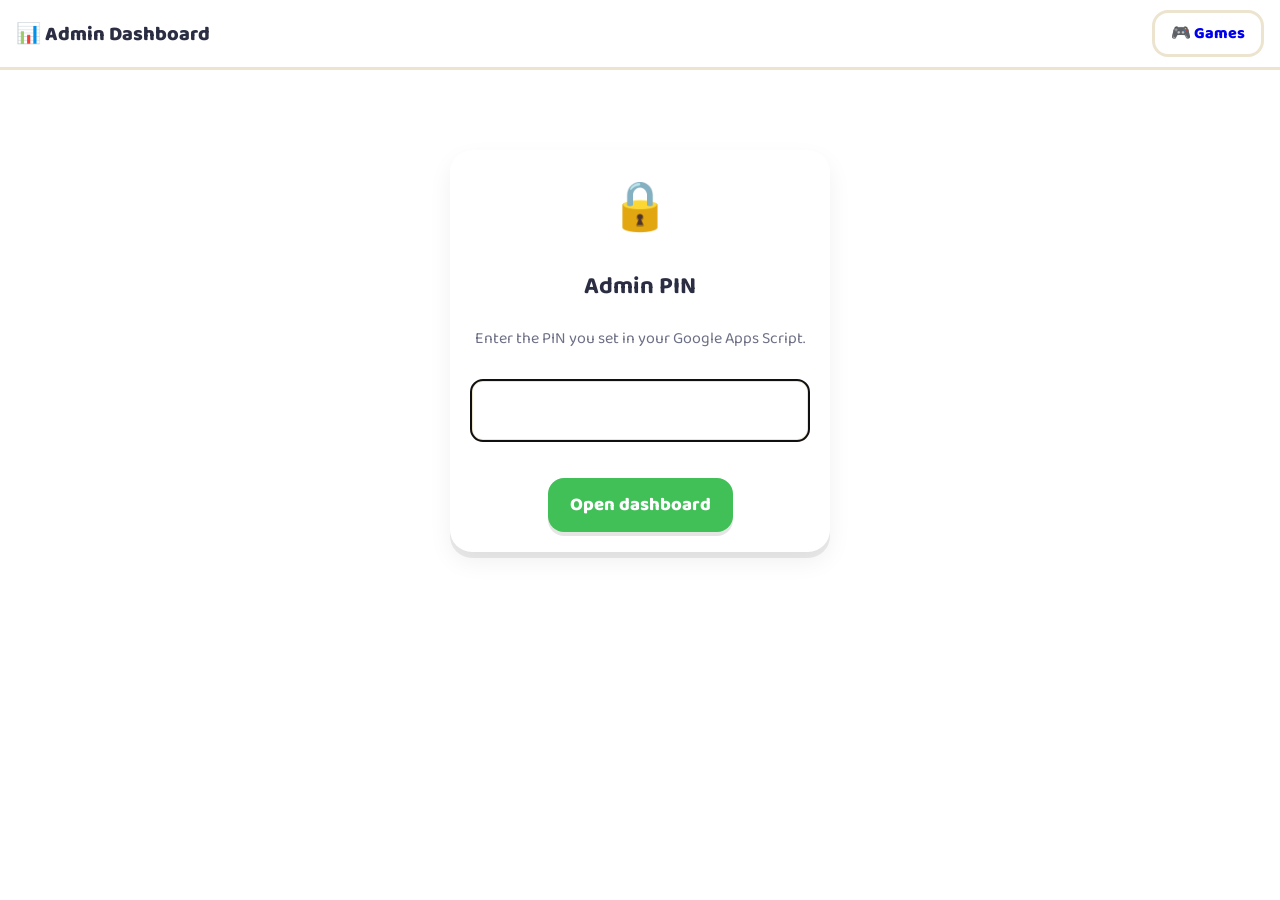
==== commit 317fca44: "Connect the Google Sheet so results sync across all devices Co-Authored-By: Claude Opus 5.5 <noreply" ====
--- a/admin.html
+++ b/admin.html
@@ -9,7 +9,7 @@
   <link rel="preconnect" href="https://fonts.googleapis.com">
   <link rel="preconnect" href="https://fonts.gstatic.com" crossorigin>
   <link href="https://fonts.googleapis.com/css2?family=Baloo+2:wght@500;700;800&family=Cairo:wght@500;700;800&display=swap" rel="stylesheet">
-  <link rel="stylesheet" href="css/style.css?v=20261104c">
+  <link rel="stylesheet" href="css/style.css?v=20261104d">
   <style>
     main { max-width: 1180px; }
     .admin-top { display: flex; flex-wrap: wrap; gap: 10px; align-items: center; justify-content: space-between; margin-bottom: 14px; }
@@ -73,12 +73,12 @@
   </header>
   <main id="app"></main>
 
-  <script src="js/config.js?v=20261104c"></script>
-  <script src="js/progress.js?v=20261104c"></script>
-  <script src="js/util.js?v=20261104c"></script>
-  <script src="js/data/english.js?v=20261104c"></script>
-  <script src="js/data/math.js?v=20261104c"></script>
-  <script src="js/data/arabic.js?v=20261104c"></script>
+  <script src="js/config.js?v=20261104d"></script>
+  <script src="js/progress.js?v=20261104d"></script>
+  <script src="js/util.js?v=20261104d"></script>
+  <script src="js/data/english.js?v=20261104d"></script>
+  <script src="js/data/math.js?v=20261104d"></script>
+  <script src="js/data/arabic.js?v=20261104d"></script>
   <script>
   (function () {
     const esc = U.esc, $app = document.getElementById('app');
